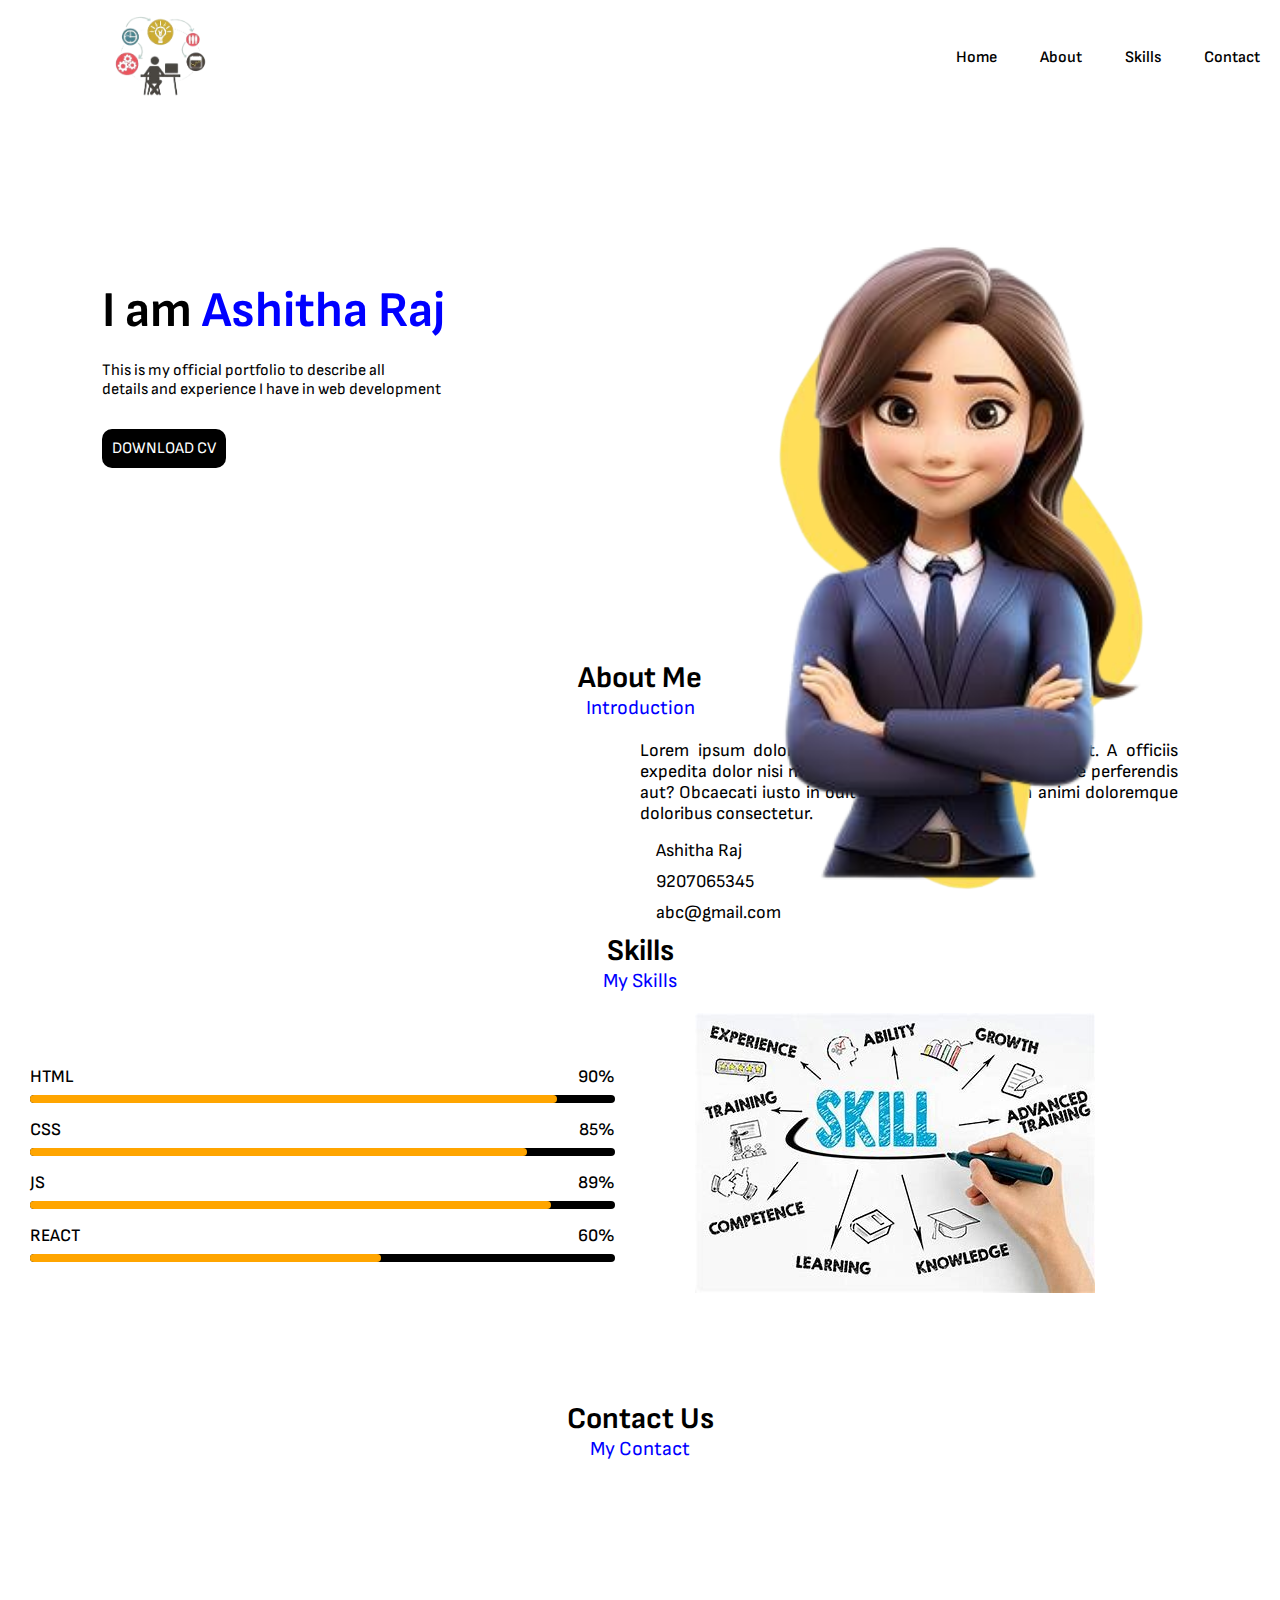
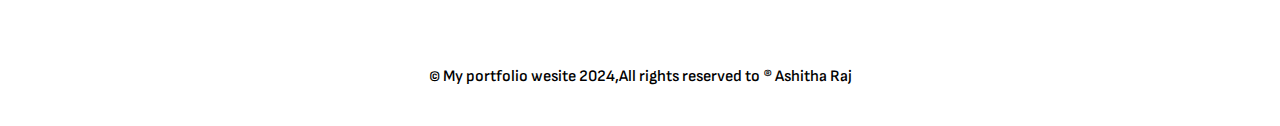
==== index.html @ dcec197c "version 1" ====
<!DOCTYPE html>
<html lang="en">
<head>
    <meta charset="UTF-8">
    <meta name="viewport" content="width=device-width, initial-scale=1.0">
    <title>Portfolio</title>
    <link rel="stylesheet" href="./portfolio.css">
    <link rel="preconnect" href="https://fonts.googleapis.com">
    <link rel="preconnect" href="https://fonts.gstatic.com" crossorigin>
    <link href="https://fonts.googleapis.com/css2?family=Sofia&family=Sofia+Sans:ital,wght@0,1..1000;1,1..1000&display=swap" rel="stylesheet">
    <link rel="stylesheet" href="https://cdnjs.cloudflare.com/ajax/libs/font-awesome/6.5.2/css/all.min.css" integrity="sha512-SnH5WK+bZxgPHs44uWIX+LLJAJ9/2PkPKZ5QiAj6Ta86w+fsb2TkcmfRyVX3pBnMFcV7oQPJkl9QevSCWr3W6A==" crossorigin="anonymous" referrerpolicy="no-referrer" />
</head>
<body>
    <!-- navbar -->
    <div id="container">
        <nav>
            <img  class="logo" src="./Images/image (2).png" alt="logo">
            <ul>
                <li class="list-items"><a class="links" href="#home">Home</a></li>
                <li class="list-items"><a class="links"  href="#about">About</a></li>
                <li class="list-items"><a class="links"  href="#skills">Skills</a></li>
                <li class="list-items"><a class="links"  href="#contact">Contact</a></li>
            </ul>
        </nav>
   
    <!-- home -->
    <section id="home">
        <div class="home-contents">
            <h1 id="name">I am  <span id="flname">Ashitha Raj </span></h1>
            <p id="user-details">This is my official portfolio to describe all <br>details and experience I have in web development</p>
            <a id="download" href="./images/Luminar technolab.pdf" download>DOWNLOAD CV</a>
            
        </div>
        <div class="home-images">
            <img id="shape" class="group1" src="./Images/image.png" alt="">
            <img id="girl" class=group1 src="./Images/image (1).png" alt="">
            
        </div>
    </section>
    <!-- about -->
    <section id="about">
        <div class="section-head">
            <h2 class="about-head">About Me</h2>
            <span class="subhead">Introduction</span>
        </div>
        <div class="section-about">
            <div class="about-image">
                <img src="https://th.bing.com/th/id/OIF.Pb8hTZHtchjFb7bhJkS6xg?w=225&h=186&c=7&r=0&o=5&dpr=1.5&pid=1.7" alt="">
            </div>
            <div class="about-contents">
                <p>Lorem ipsum dolor sit amet consectetur adipisicing elit. A officiis expedita dolor nisi nemo cumque cupiditate repudiandae perferendis aut? Obcaecati iusto in odit perferendis quo quam animi doloremque doloribus consectetur.</p>
                <div class="information">
                        <div class="info-box">
                            <i class="fa-solid fa-user"></i>
                            <span>Ashitha Raj</span>
                        </div>
                        <div class="info-box">
                        <i class="fa-solid fa-phone"></i>
                        <span>9207065345</span>
                        </div>
                        <div class="info-box">
                        <i class="fa-solid fa-envelope"></i>
                        <span>abc@gmail.com</span>
                        </div>
                </div>
            </div>
        </div>
    </section>
    <!-- skills -->
    <section id="skills">
        <div class="section-head">
            <h2 class="about-head">Skills</h2>
            <span class="subhead">My Skills</span>
        </div>
        <div class="skill-content">
            <div class="progress-bars">
                <div class="bars">
                    <h3 class="bar-head">HTML</h3>
                    <span class="bar-percent">90%</span>
                    <div class="base-bar"></div>
                    <div class="base-bar html-bar"></div>
                </div>
                <div class="bars">
                    <h3 class="bar-head">CSS</h3>
                    <span class="bar-percent">85%</span>
                    <div class="base-bar"></div>
                    <div class="base-bar css-bar"></div>
                </div>
                <div class="bars">
                    <h3 class="bar-head">JS</h3>
                    <span class="bar-percent">89%</span>
                    <div class="base-bar"></div>
                    <div class="base-bar js-bar"></div>
                </div>
                <div class="bars">
                    <h3 class="bar-head">REACT</h3>
                    <span class="bar-percent">60%</span>
                    <div class="base-bar"></div>
                    <div class="base-bar react-bar"></div>
                </div>
            </div>
            <div class="skill-img">
                <img src="[data-uri]" alt="">
            </div>
        </div>

    </section>
    <!-- contact -->
    <section id="contact">
        <div class="section-head">
            <h2 class="about-head">Contact Us</h2>
            <span class="subhead">My Contact</span>
        </div>
        <div class="icon-collection">
            <div class="icon">
                <a href="./images/Luminar technolab.pdf" target="_blank"><i class="fa-brands fa-facebook brands" ></i></a>
            </div>
                <div class="icon">
                <a href="./images/Luminar technolab.pdf" target="_blank"><i class="fa-brands fa-instagram brands"></i></a>
            </div>
            <div class="icon">
                <a href="./images/Luminar technolab.pdf" target="_blank"><i class="fa-brands fa-twitter brands"></i></a>
            </div>
            <div class="icon">
                <a href="./images/Luminar technolab.pdf" target="_blank"><i class="fa-brands fa-linkedin brands"></i></a>
              
            </div>
        </div>

    </section>
    <!-- footer -->
        <footer>
            <p id="copyright"> &copy; My portfolio wesite 2024,All rights reserved to &reg; Ashitha Raj</p>
            <div class="icon up-arrow">
                <!-- to redirect to top navigation bar on clicking on up arrow -->
                <a href="#container" target="_blank"><i class="fa-solid fa-angle-up brands"></i></a>
              
            </div>
        </footer>
    </div>
</body>
</html>
---- portfolio.css ----
*{
    margin: 0px;
    padding: 0px;
    font-family: "Sofia Sans", sans-serif;
}
#container{
    width: 100%;
    height: 100vh;
    position: relative;
}
nav{
    display: flex;
    justify-content: space-between;
    align-items: center;
    margin-left: 100px;
}
.logo{
    width: 120px;
}
.list-items{
    display: inline;
    list-style: none;
    margin: 0px 20px;
}
.links{
    text-decoration: none;
    font-weight: 600;
    color: black;
}
.links:hover{
    text-decoration: underline;
    color: red;
}
.home-contents{
    margin: 13% 0px 0px 8%;
}
#name{
    font-size: 50px;
    margin-bottom: 20px;
}
#flname{
    color: blue;
}
#user-details{
    line-height: 1.2;
}
#download{
    text-decoration: none;
    background-color: black;
    color: white;
    border-radius: 10px;
    /* to show box below line other wise paddinga nd margin won't work since a is inline */
    display: inline-block;
    padding: 10px;
    margin-top: 30px;
}
.home-images{
    /*to show one image below other decrease the width of div  */
    width:45%;
    /* to set height of images as same first decrease height of div and later for image tag set 100 height */
    height: 75%;
    /* to show images on right position proerty has to introduce to place it from right  and to make it up bottom 0px*/
    position: absolute;
    /* here no change  in position ince brower adjust div position according to its size */
    right: 30px;
    bottom: 0px;
}
.group1{
    height: 100%;
    /* one above other */
    position: absolute;
    /* to move according to initial value set bottom and left values and them freeze showing chnage in broswer but on hovering it should change  position*/
    bottom: 0px;
    left: 50%;
    /* observe change without  transform property */
    transform: translate(-50%);
    /* to create transitions smoothly we can set timing */
    transition: bottom 5s,left 3s;
    
}
.home-images:hover #shape{
    bottom: 70px;

}
.home-images:hover #girl{
    left: 40%;
}
#about{
    margin: 15% 8% 0px 8%;

}
.section-head{
    text-align: center;
}
.about-head{
    font-size: 30px;
}
.subhead{
    font-size: 20px;
    color: blue;
}
.section-about{
    /* display: flex; */
    display: grid;
    margin-top: 20px;
    /* align-items: center; */
    /* grid-template-columns: auto auto; */
    grid-template-columns: repeat(2,1fr);
    align-items: center;
    
}

.about-image>img{
    width: 350px;
}
.about-contents{
    font-size: 18px;
    /* equal line lenghthon each line */
    text-align: justify;
}
.information{
    margin-top: 1rem;
}
.info-box{
    margin-bottom: 10px;
    display: flex;
    align-items: center;
}
/* space between icon and span */
.info-box>span{
 margin-left: 1rem;
}
.skills{
    margin: 10% 8% 0px 8%;
}
.skill-content{
    display: grid;
    grid-template-columns: repeat(2,1fr);
    margin-top: 20px;
    align-items: center;
    margin-left: 30px;
    gap: 5rem;
    margin-right: 0px;
}
.skill-img{
    width: 100%;
}
.bars{
    display: flex;
    justify-content: space-between;
    align-items: center;
    position: relative;
    padding: 1rem 0px;

}
.bar-head,.bar-percent{
 font-weight: 500;
 font-size: 1.1rem;
}
/* note that two div have same class name so will applied to both bars */
.base-bar{
    background-color: black;
    height: 0.5rem;
    width: 100%;
    border-radius: 0.5rem;
    position: absolute;
    /* bur after this bar will be on html and percent div so to move it to below set margin bottom as 0px */
    bottom: 0px;
}
.html-bar{
    background-color: orange;
    width: 90%;
}
.css-bar{
    background-color: orange;
    width: 85%;
}
.js-bar{
    background-color: orange;
    width: 89%;
}
.react-bar{
    background-color: orange;
    width: 60%;
}
#contact{
    margin: 8%;
}
.icon-collection{
    display: flex;
    margin-top: 5%;
    justify-content: center;
    align-items: center;
}
.icon{
    width: 50px;
    height: 50px;
    
    border-radius: 50%;
    display: flex;
    justify-content: center;
    align-items: center;
    margin: 0px 20px 0px 20px;
    
   
}
.icon:hover{
    background-image: linear-gradient(red, yellow, blue);
}
.brands{
    color: black;
    font-size: 30px;
    
    
}
.icon:hover .brands{
    color: white;
    animation: rotate 3s;
}
@keyframes rotate {
    0%{
        transform: rotate(30deg);
    }
    20%{
        transform: rotate(-30deg);
    }
    40%{
        transform: rotate(30deg);
    }
    60%{
        transform: rotate(-30deg);
    }
    80%{
        transform: rotate(30deg);
    }
    100%{
        transform: rotate(-30deg);
    }
}
#copyright{
    text-align: center;
    font-weight: 600;
}
.up-arrow{
    float: right;
    margin: -40px 30px 30px 0px;
}
html{
    scroll-behavior: smooth;
}
::-webkit-scrollbar{
    width: 10px;
    border-radius:10px ;
}
::-webkit-scrollbar-track{
    background-color: rgb(0, 251, 255);
}
::-webkit-scrollbar-thumb{
    background-color: black;
    border-radius: 10px;
}
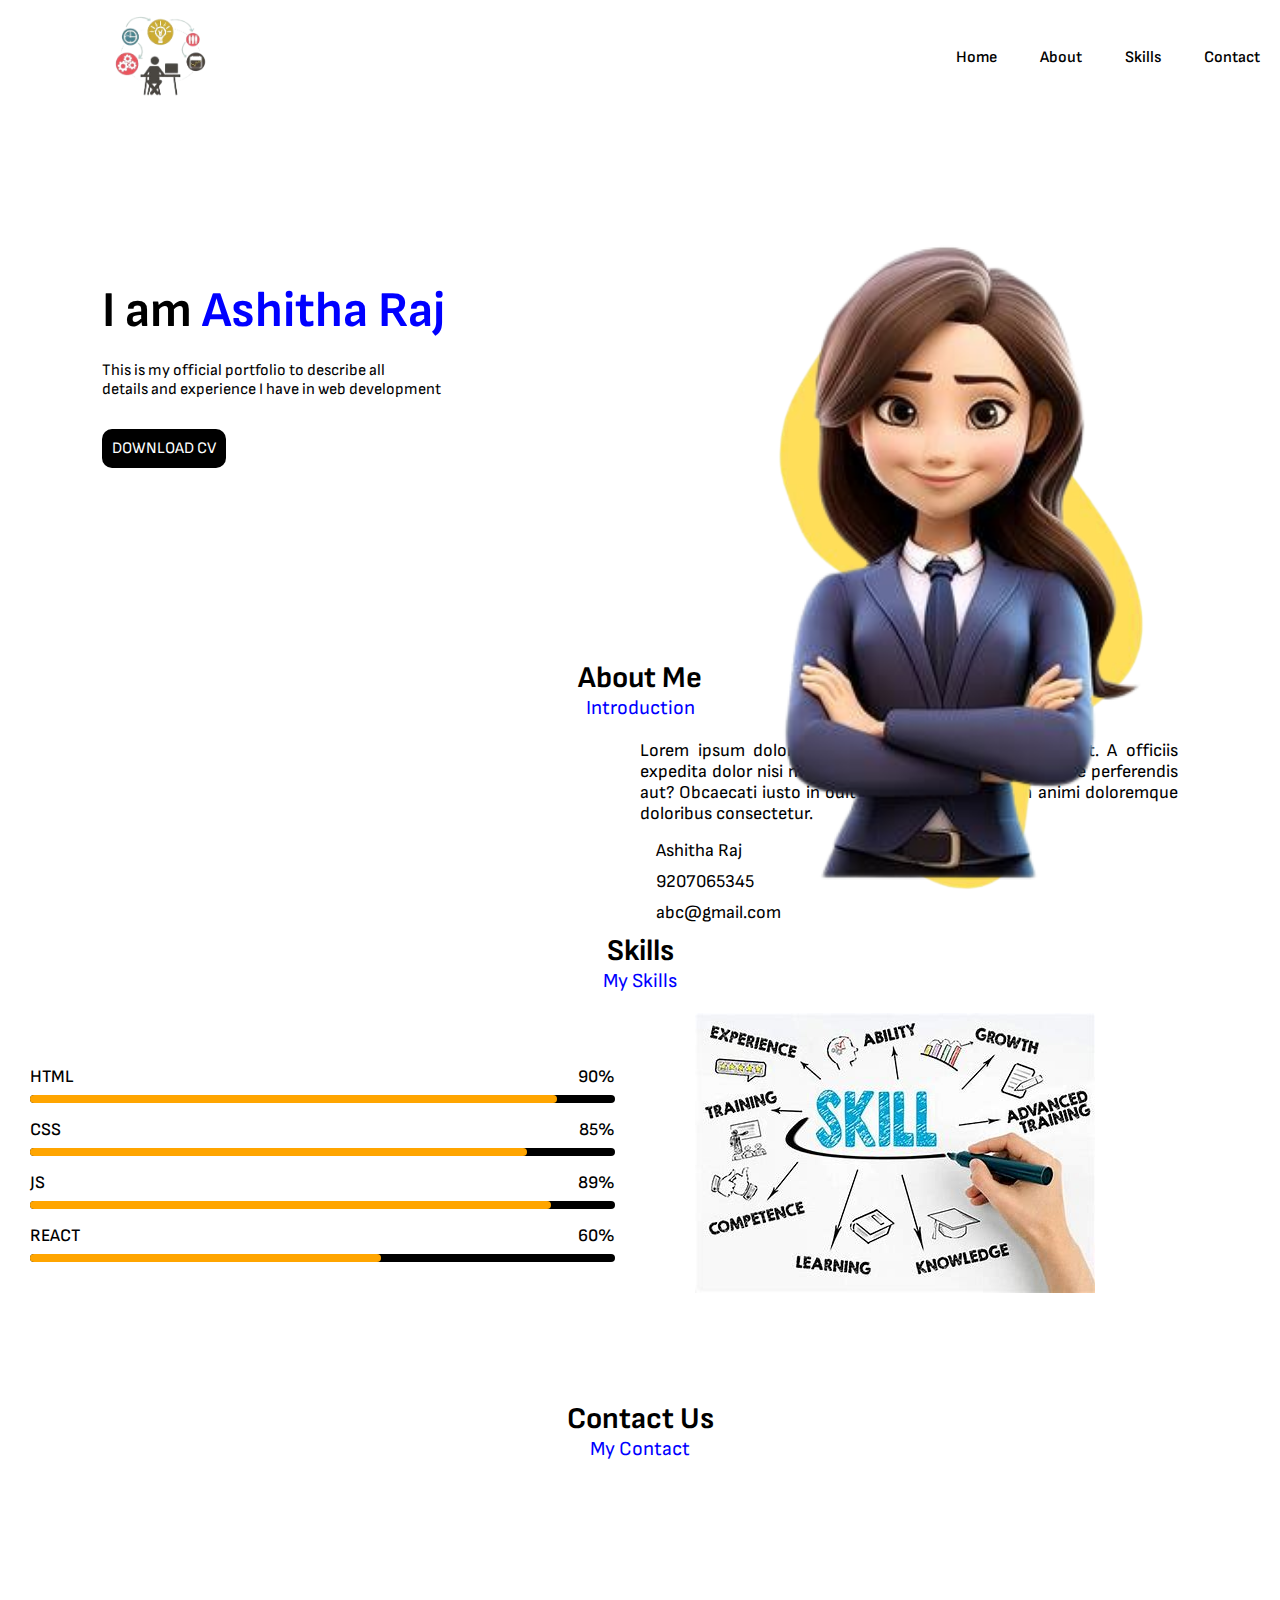
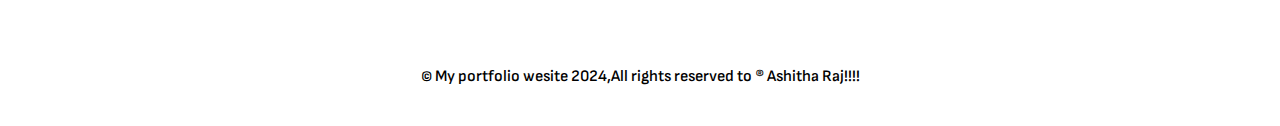
==== commit 5ad41f4e: "version" ====
--- a/index.html
+++ b/index.html
@@ -130,7 +130,7 @@
     </section>
     <!-- footer -->
         <footer>
-            <p id="copyright"> &copy; My portfolio wesite 2024,All rights reserved to &reg; Ashitha Raj</p>
+            <p id="copyright"> &copy; My portfolio wesite 2024,All rights reserved to &reg; Ashitha Raj!!!!</p>
             <div class="icon up-arrow">
                 <!-- to redirect to top navigation bar on clicking on up arrow -->
                 <a href="#container" target="_blank"><i class="fa-solid fa-angle-up brands"></i></a>
